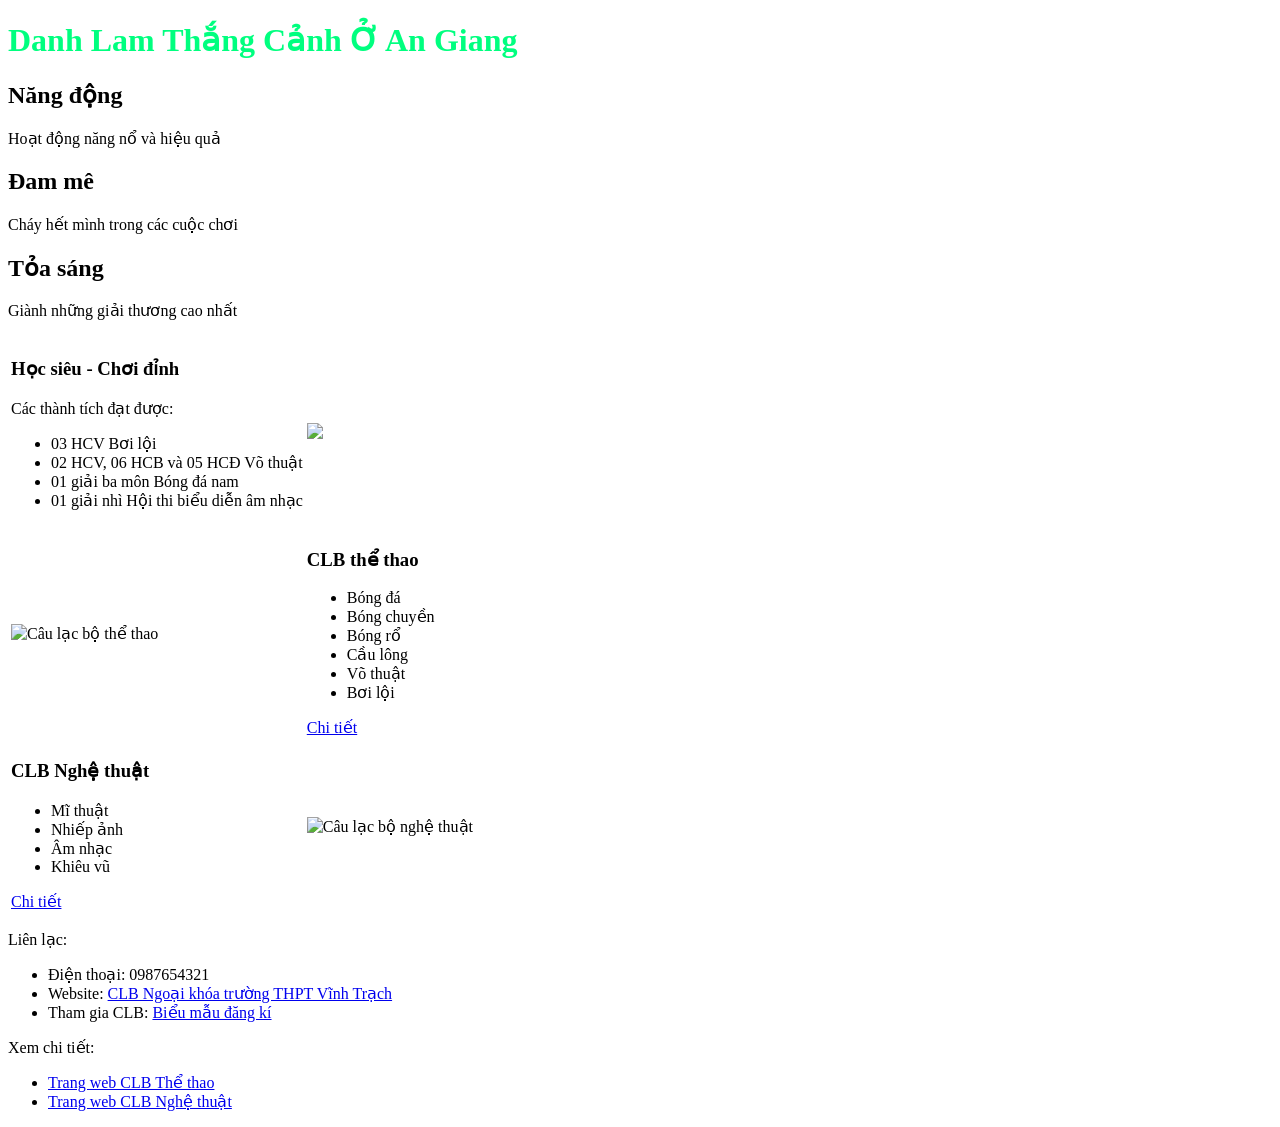
==== index.html @ 926c4124 "Add files via upload" ====
<!DOCTYPE html>
<html>
<head>
	<meta charset="utf-8">
	<meta name="viewport" content="width=device-width, initial-scale=1">
	<title> </title>
	<link rel="stylesheet" type="text/css" href="styles.css">
</head>
<body>
<header>
	<div class="banner">
		<h1 style="color:springgreen">Danh Lam Thắng Cảnh Ở An Giang</h1>
	</div>
	<div class="slogan">
		<div class="row">
			<div id="b3a" class="block_3">
				<h2>Năng động</h2>
				<p>Hoạt động năng nổ và hiệu quả</p>
			</div>
			<div id="b3b" class="block_3">
				<h2>Đam mê</h2>
				<p>Cháy hết mình trong các cuộc chơi</p>
			</div>
			<div id="b3c"class="block_3">
				<h2>Tỏa sáng</h2>
				<p>Giành những giải thương cao nhất</p>
			</div>	
		</div>
	</div>
</header>
<table>
	<tr>
		<td class="cell_text">
			<h3>Học siêu - Chơi đỉnh</h3>
			<p>Các thành tích đạt được:</p>
			<ul>
				<li>03 HCV Bơi lội</li>
				<li>02 HCV, 06 HCB và 05 HCĐ Võ thuật</li>
				<li>01 giải ba môn Bóng đá nam</li>
				<li>01 giải nhì Hội thi biểu diễn âm nhạc</li>
			</ul>
		</td>
		<td class="cell_img"><img src="images/cac_clb.png" class="img"></td>
	</tr>
	<tr>
		<td class="cell_img"><img src="images/bong_chuyen.png" alt="Câu lạc bộ thể thao" class="img"></td>
		<td class="cell_text">
			<h3>CLB thể thao</h3>
			<ul>
				<li>Bóng đá</li>
				<li>Bóng chuyền</li>
				<li>Bóng rổ</li>
				<li>Cầu lông</li>
				<li>Võ thuật</li>
				<li>Bơi lội</li>
			</ul>
			<a href="the_thao.html">Chi tiết</a>
		</td>
	</tr>
	<tr>
		<td class="cell_text">
		<h3>CLB Nghệ thuật</h3>
			<ul>
				<li>Mĩ thuật</li>
				<li>Nhiếp ảnh</li>
				<li>Âm nhạc</li>
				<li>Khiêu vũ</li>
			</ul>
			<a href="nghe_thuat.html">Chi tiết</a>
		</td>
		<td class="cell_img"><img src="images/am_nhac.png" alt="Câu lạc bộ nghệ thuật" class="img"></td>
	</tr>
</table>
<footer>
	<div class="row">
		<div style="width: 60%;">
			<p>Liên lạc:</p>
			<ul>
				<li>Điện thoại: 0987654321</li>
				<li>Website: <a href="index.html" class="link">CLB Ngoại khóa trường THPT Vĩnh Trạch </a></li>
				<li>Tham gia CLB: <a href="dang_ki.html" class="link">Biểu mẫu đăng kí</a></li>
			</ul>
		</div>
		<div style="width: 10%;"></div>
		<div style="width: 30%;">
		<p>Xem chi tiết:</p>
			<ul>
				<li><a href="the_thao.html" class="link">Trang web CLB Thể thao</a></li>
				<li><a href="nghe_thuat.html" class="link">Trang web CLB Nghệ thuật</a></li>
			</ul>
		</div>
	</div>
</footer>
</body>
</html>
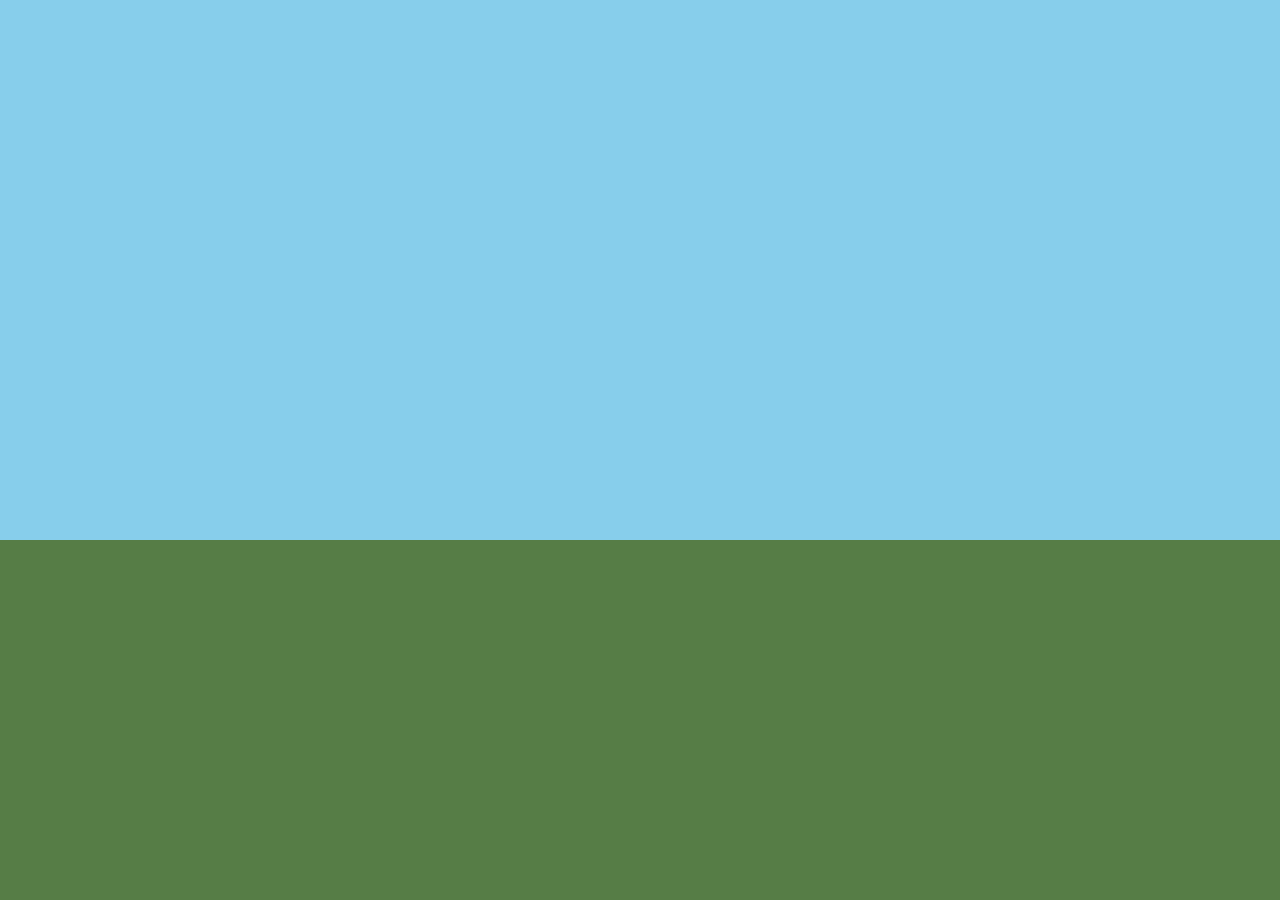
==== commit 3c9e34da: "Rename Chính.html to index.html" ====
--- a/index.html
+++ b/index.html
@@ -1,96 +1,95 @@
-<!DOCTYPE html>
-<html>
-<head>
-	<meta charset="utf-8">
-	<meta name="viewport" content="width=device-width, initial-scale=1">
-	<title> </title>
-	<link rel="stylesheet" type="text/css" href="styles.css">
-</head>
-<body>
-<header>
-	<div class="banner">
-		<h1 style="color:springgreen">Danh Lam Thắng Cảnh Ở An Giang</h1>
-	</div>
-	<div class="slogan">
-		<div class="row">
-			<div id="b3a" class="block_3">
-				<h2>Năng động</h2>
-				<p>Hoạt động năng nổ và hiệu quả</p>
-			</div>
-			<div id="b3b" class="block_3">
-				<h2>Đam mê</h2>
-				<p>Cháy hết mình trong các cuộc chơi</p>
-			</div>
-			<div id="b3c"class="block_3">
-				<h2>Tỏa sáng</h2>
-				<p>Giành những giải thương cao nhất</p>
-			</div>	
-		</div>
-	</div>
-</header>
-<table>
-	<tr>
-		<td class="cell_text">
-			<h3>Học siêu - Chơi đỉnh</h3>
-			<p>Các thành tích đạt được:</p>
-			<ul>
-				<li>03 HCV Bơi lội</li>
-				<li>02 HCV, 06 HCB và 05 HCĐ Võ thuật</li>
-				<li>01 giải ba môn Bóng đá nam</li>
-				<li>01 giải nhì Hội thi biểu diễn âm nhạc</li>
-			</ul>
-		</td>
-		<td class="cell_img"><img src="images/cac_clb.png" class="img"></td>
-	</tr>
-	<tr>
-		<td class="cell_img"><img src="images/bong_chuyen.png" alt="Câu lạc bộ thể thao" class="img"></td>
-		<td class="cell_text">
-			<h3>CLB thể thao</h3>
-			<ul>
-				<li>Bóng đá</li>
-				<li>Bóng chuyền</li>
-				<li>Bóng rổ</li>
-				<li>Cầu lông</li>
-				<li>Võ thuật</li>
-				<li>Bơi lội</li>
-			</ul>
-			<a href="the_thao.html">Chi tiết</a>
-		</td>
-	</tr>
-	<tr>
-		<td class="cell_text">
-		<h3>CLB Nghệ thuật</h3>
-			<ul>
-				<li>Mĩ thuật</li>
-				<li>Nhiếp ảnh</li>
-				<li>Âm nhạc</li>
-				<li>Khiêu vũ</li>
-			</ul>
-			<a href="nghe_thuat.html">Chi tiết</a>
-		</td>
-		<td class="cell_img"><img src="images/am_nhac.png" alt="Câu lạc bộ nghệ thuật" class="img"></td>
-	</tr>
-</table>
-<footer>
-	<div class="row">
-		<div style="width: 60%;">
-			<p>Liên lạc:</p>
-			<ul>
-				<li>Điện thoại: 0987654321</li>
-				<li>Website: <a href="index.html" class="link">CLB Ngoại khóa trường THPT Vĩnh Trạch </a></li>
-				<li>Tham gia CLB: <a href="dang_ki.html" class="link">Biểu mẫu đăng kí</a></li>
-			</ul>
-		</div>
-		<div style="width: 10%;"></div>
-		<div style="width: 30%;">
-		<p>Xem chi tiết:</p>
-			<ul>
-				<li><a href="the_thao.html" class="link">Trang web CLB Thể thao</a></li>
-				<li><a href="nghe_thuat.html" class="link">Trang web CLB Nghệ thuật</a></li>
-			</ul>
-		</div>
-	</div>
-</footer>
-</body>
-</html>
-
+<!DOCTYPE html>
+<html lang="vi">
+<head>
+    <meta charset="UTF-8">
+    <title>Vườn Hoa Của Tôi</title>
+    <style>
+        /* Thiết lập nền vườn */
+        body {
+            margin: 0;
+            display: flex;
+            justify-content: center;
+            align-items: flex-end;
+            min-height: 100vh;
+            background: linear-gradient(to bottom, #87CEEB 60%, #567d46 60%);
+            overflow: hidden;
+        }
+
+        .garden {
+            display: flex;
+            gap: 50px;
+            padding-bottom: 20px;
+        }
+
+        /* Cấu trúc một bông hoa */
+        .flower {
+            position: relative;
+            display: flex;
+            flex-direction: column;
+            align-items: center;
+        }
+
+        /* Cánh hoa */
+        .petals {
+            position: relative;
+            width: 40px;
+            height: 40px;
+            z-index: 2;
+        }
+
+        .petal {
+            position: absolute;
+            width: 40px;
+            height: 40px;
+            background: #ff69b4; /* Màu cánh hoa */
+            border-radius: 50% 50% 0 50%;
+            transform-origin: bottom right;
+        }
+
+        /* Xoay các cánh hoa */
+        .petal:nth-child(1) { transform: rotate(0deg); }
+        .petal:nth-child(2) { transform: rotate(90deg); }
+        .petal:nth-child(3) { transform: rotate(180deg); }
+        .petal:nth-child(4) { transform: rotate(270deg); }
+
+        /* Nhụy hoa */
+        .center {
+            position: absolute;
+            top: 50%;
+            left: 50%;
+            transform: translate(-50%, -50%);
+            width: 15px;
+            height: 15px;
+            background: yellow;
+            border-radius: 50%;
+            z-index: 3;
+        }
+
+        /* Thân cây */
+        .stem {
+            width: 6px;
+            height: 100px;
+            background: #2d5a27;
+            margin-top: -5px;
+            border-radius: 3px;
+        }
+
+        /* Lá cây */
+        .leaf {
+            position: absolute;
+            width: 20px;
+            height: 10px;
+            background: #2d5a27;
+            border-radius: 0 10px 0 10px;
+            top: 60px;
+            left: 6px;
+        }
+
+        .leaf.right {
+            left: -20px;
+            border-radius: 10px 0 10px 0;
+        }
+
+        /* Hiệu ứng gió thổi nhẹ */
+        .flower {
+            animation: sway 3s ease-in-out infinite;
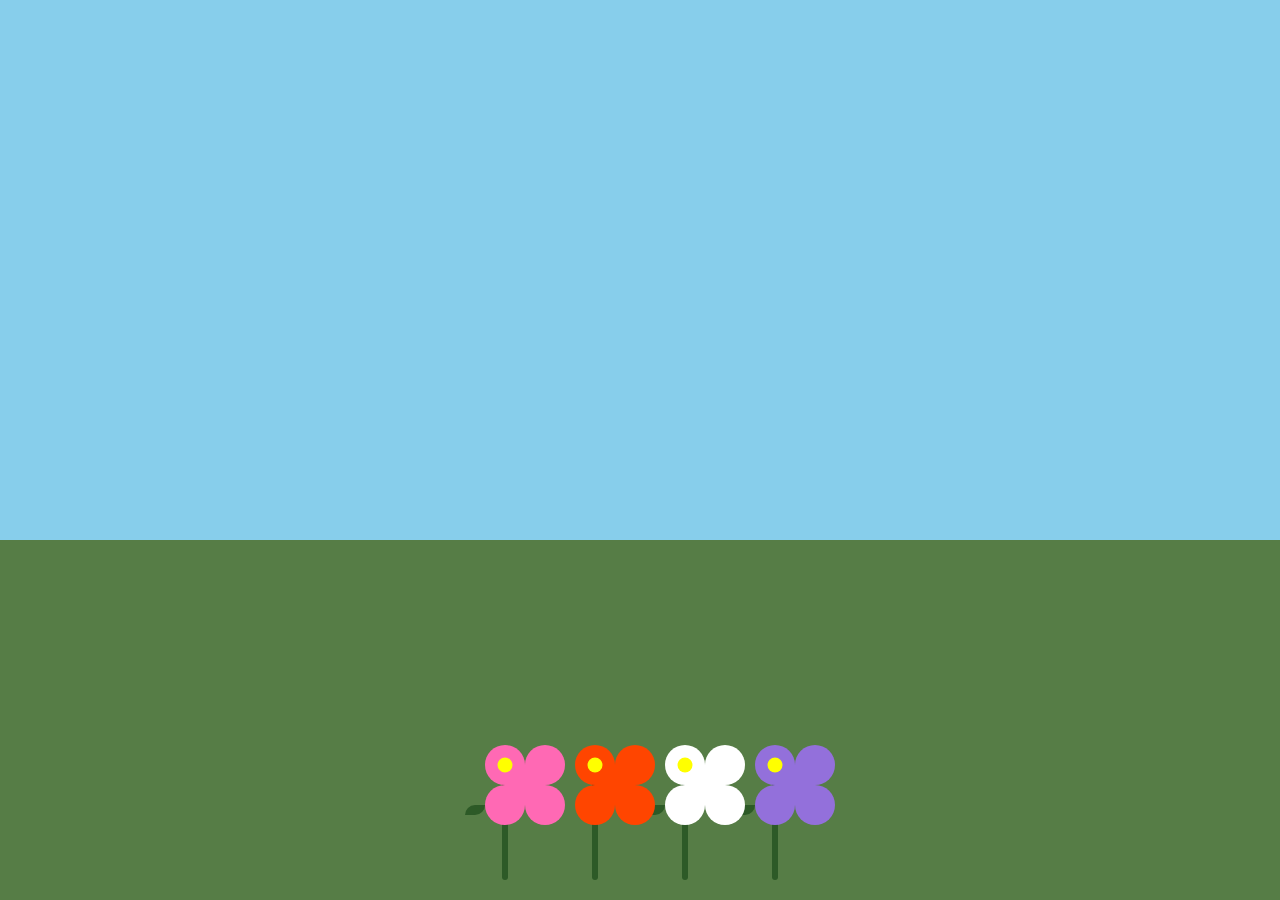
==== commit 1667fc0f: "Update index.html" ====
--- a/index.html
+++ b/index.html
@@ -93,3 +93,52 @@
         /* Hiệu ứng gió thổi nhẹ */
         .flower {
             animation: sway 3s ease-in-out infinite;
+            transform-origin: bottom center;
+        }
+
+        @keyframes sway {
+            0%, 100% { transform: rotate(-2deg); }
+            50% { transform: rotate(2deg); }
+        }
+
+        /* Màu sắc khác nhau cho các bông hoa */
+        .flower:nth-child(2) .petal { background: #ff4500; }
+        .flower:nth-child(3) .petal { background: #ffffff; }
+        .flower:nth-child(4) .petal { background: #9370db; }
+    </style>
+</head>
+<body>
+
+<div class="garden">
+    <div class="flower">
+        <div class="petals">
+            <div class="petal"></div>
+            <div class="petal"></div>
+            <div class="petal"></div>
+            <div class="petal"></div>
+            <div class="center"></div>
+        </div>
+        <div class="stem">
+            <div class="leaf"></div>
+            <div class="leaf right"></div>
+        </div>
+    </div>
+
+    <div class="flower">
+        <div class="petals"><div class="petal"></div><div class="petal"></div><div class="petal"></div><div class="petal"></div><div class="center"></div></div>
+        <div class="stem"><div class="leaf"></div></div>
+    </div>
+
+    <div class="flower">
+        <div class="petals"><div class="petal"></div><div class="petal"></div><div class="petal"></div><div class="petal"></div><div class="center"></div></div>
+        <div class="stem"><div class="leaf right"></div></div>
+    </div>
+
+    <div class="flower">
+        <div class="petals"><div class="petal"></div><div class="petal"></div><div class="petal"></div><div class="petal"></div><div class="center"></div></div>
+        <div class="stem"><div class="leaf"></div><div class="leaf right"></div></div>
+    </div>
+</div>
+
+</body>
+</html>
